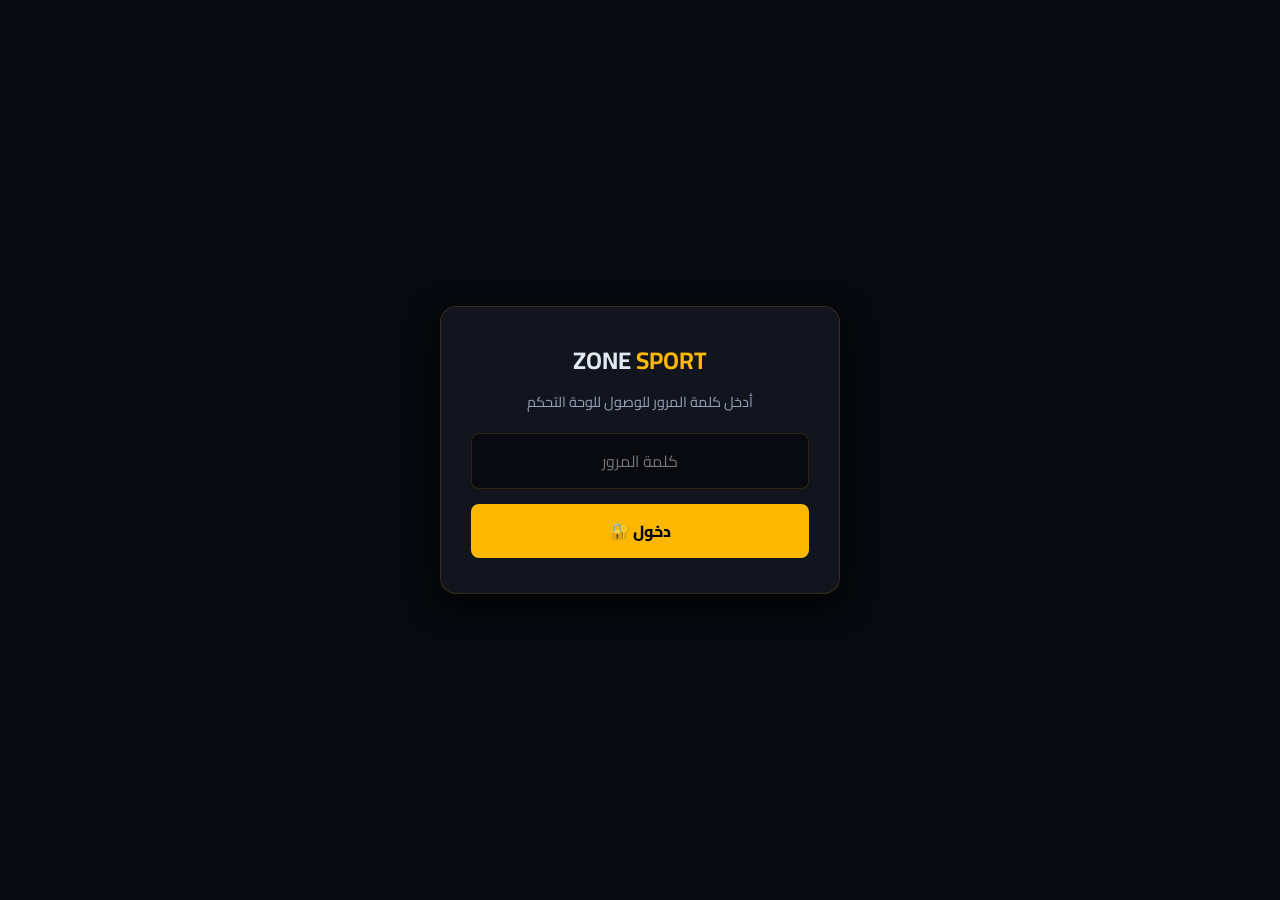
==== admin.html @ 9fa33391 "Add files via upload" ====
<!DOCTYPE html>
<html lang="ar" dir="rtl">
<head>
    <meta charset="UTF-8">
    <meta name="viewport" content="width=device-width, initial-scale=1.0">
    <title>لوحة التحكم - Zone Sport</title>
    <link href="https://fonts.googleapis.com/css2?family=Cairo:wght@400;600;700;800;900&display=swap" rel="stylesheet">
    <style>
        :root {
            --brand-gold: #FFB800;
            --brand-silver: #E2E8F0;
            --dark-bg: #090A0F;
            --card-bg: #12151E;
            --card-border: rgba(255, 184, 0, 0.15);
            --text-muted: #94A3B8;
            --danger: #EF4444;
            --success: #10B981;
        }

        * {
            box-sizing: border-box;
            margin: 0;
            padding: 0;
            font-family: 'Cairo', sans-serif;
        }

        body {
            background-color: var(--dark-bg);
            color: #ffffff;
            line-height: 1.6;
            min-height: 100vh;
            direction: rtl;
            text-align: right;
        }

        header {
            background: rgba(18, 21, 30, 0.95);
            backdrop-filter: blur(10px);
            border-bottom: 2px solid var(--brand-gold);
            position: sticky;
            top: 0;
            z-index: 100;
        }

        .navbar {
            max-width: 1100px;
            margin: 0 auto;
            padding: 15px 20px;
            display: flex;
            justify-content: space-between;
            align-items: center;
        }

        .brand-logo {
            font-size: 1.4rem;
            font-weight: 900;
            color: var(--brand-silver);
            text-decoration: none;
        }

        .brand-logo span { color: var(--brand-gold); }

        .btn-site {
            background: var(--brand-gold);
            color: #000;
            padding: 6px 16px;
            border-radius: 20px;
            font-weight: 800;
            text-decoration: none;
            font-size: 0.85rem;
        }

        .logout-btn {
            background: transparent;
            border: 1px solid var(--danger);
            color: var(--danger);
            padding: 6px 14px;
            border-radius: 20px;
            font-weight: 700;
            font-size: 0.85rem;
            cursor: pointer;
            margin-right: 10px;
        }

        .logout-btn:hover {
            background: var(--danger);
            color: #fff;
        }

        main {
            max-width: 1100px;
            margin: 30px auto;
            padding: 0 20px;
        }

        /* Login Modal Box */
        .login-overlay {
            position: fixed;
            top: 0;
            left: 0;
            width: 100%;
            height: 100%;
            background: rgba(9, 10, 15, 0.95);
            display: flex;
            justify-content: center;
            align-items: center;
            z-index: 999;
        }

        .login-box {
            background: var(--card-bg);
            border: 1px solid var(--card-border);
            padding: 35px 30px;
            border-radius: 16px;
            width: 100%;
            max-width: 400px;
            text-align: center;
            box-shadow: 0 10px 30px rgba(0,0,0,0.8);
        }

        .login-box h2 {
            color: var(--brand-silver);
            font-size: 1.5rem;
            margin-bottom: 10px;
        }

        .login-box h2 span { color: var(--brand-gold); }

        .login-box p {
            color: var(--text-muted);
            font-size: 0.9rem;
            margin-bottom: 20px;
        }

        .login-input {
            width: 100%;
            padding: 12px 15px;
            background: #090A0F;
            border: 1px solid var(--card-border);
            border-radius: 8px;
            color: #fff;
            font-size: 1rem;
            margin-bottom: 15px;
            outline: none;
            text-align: center;
        }

        .login-input:focus {
            border-color: var(--brand-gold);
        }

        .login-btn {
            width: 100%;
            padding: 12px;
            background: var(--brand-gold);
            color: #000;
            border: none;
            border-radius: 8px;
            font-weight: 800;
            font-size: 1rem;
            cursor: pointer;
        }

        .login-btn:hover {
            opacity: 0.9;
        }

        .error-msg {
            color: var(--danger);
            font-size: 0.85rem;
            margin-top: 10px;
            display: none;
        }

        /* Admin Table */
        .page-title {
            font-size: 1.6rem;
            margin-bottom: 20px;
            color: var(--brand-silver);
            border-bottom: 1px solid var(--card-border);
            padding-bottom: 10px;
        }

        .admin-table {
            width: 100%;
            border-collapse: collapse;
            background: var(--card-bg);
            border-radius: 12px;
            overflow: hidden;
            border: 1px solid var(--card-border);
        }

        .admin-table th, .admin-table td {
            padding: 15px;
            text-align: right;
            border-bottom: 1px solid rgba(255, 255, 255, 0.05);
        }

        .admin-table th {
            background: rgba(255, 184, 0, 0.1);
            color: var(--brand-gold);
            font-weight: 800;
        }

        .post-title-cell {
            max-width: 400px;
            white-space: nowrap;
            overflow: hidden;
            text-overflow: ellipsis;
        }

        .badge {
            padding: 4px 10px;
            border-radius: 6px;
            font-size: 0.8rem;
            font-weight: 700;
        }

        .badge-visible { background: rgba(16, 185, 129, 0.2); color: var(--success); }
        .badge-hidden { background: rgba(239, 68, 68, 0.2); color: var(--danger); }

        .btn-toggle {
            padding: 6px 14px;
            border-radius: 6px;
            border: none;
            font-weight: 700;
            cursor: pointer;
            font-size: 0.8rem;
            transition: opacity 0.2s;
        }

        .btn-hide { background: var(--danger); color: #fff; }
        .btn-show { background: var(--success); color: #fff; }

        .spinner-container {
            text-align: center;
            padding: 40px;
            color: var(--text-muted);
        }

        .hidden-panel {
            display: none;
        }
    </style>
</head>
<body>

    <!-- نافذة تسجيل الدخول -->
    <div id="loginOverlay" class="login-overlay">
        <div class="login-box">
            <h2>ZONE <span>SPORT</span></h2>
            <p>أدخل كلمة المرور للوصول للوحة التحكم</p>
            <input type="password" id="passwordInput" class="login-input" placeholder="كلمة المرور" onkeypress="handleKeyPress(event)">
            <button onclick="checkPassword()" class="login-btn">دخول 🔐</button>
            <div id="errorMsg" class="error-msg">كلمة المرور غير صحيحة!</div>
        </div>
    </div>

    <!-- لوحة التحكم المحمية -->
    <div id="adminPanel" class="hidden-panel">
        <header>
            <div class="navbar">
                <a href="https://abdohady215-lang.github.io/" class="brand-logo">ZONE <span>SPORT</span> - الإدارة</a>
                <div>
                    <button onclick="logout()" class="logout-btn">خروج 🚪</button>
                    <a href="https://abdohady215-lang.github.io/" class="btn-site">عرض الموقع 🌐</a>
                </div>
            </div>
        </header>

        <main>
            <h1 class="page-title">⚙️ إدارة عرض الأخبار</h1>
            
            <table class="admin-table">
                <thead>
                    <tr>
                        <th># المعرف</th>
                        <th>عنوان الخبر</th>
                        <th>التاريخ</th>
                        <th>الحالة</th>
                        <th>الإجراء</th>
                    </tr>
                </thead>
                <tbody id="adminGrid">
                    <tr>
                        <td colspan="5" class="spinner-container">جاري جلب المنشورات...</td>
                    </tr>
                </tbody>
            </table>
        </main>
    </div>

    <script>
        const BOT_TOKEN = "8983307628:AAEsacCBfEE6aCInlJ_2uv8UInmtlKM7W-U";
        const PASS_HASH = "Abdo01155943060"; // كلمة المرور

        // التحقق عند تحميل الصفحة
        window.onload = function() {
            if (sessionStorage.getItem('admin_authenticated') === 'true') {
                showAdminPanel();
            }
        };

        function checkPassword() {
            const input = document.getElementById('passwordInput').value;
            const errorMsg = document.getElementById('errorMsg');

            if (input === PASS_HASH) {
                sessionStorage.setItem('admin_authenticated', 'true');
                showAdminPanel();
            } else {
                errorMsg.style.display = 'block';
            }
        }

        function handleKeyPress(e) {
            if (e.key === 'Enter') {
                checkPassword();
            }
        }

        function showAdminPanel() {
            document.getElementById('loginOverlay').style.display = 'none';
            document.getElementById('adminPanel').classList.remove('hidden-panel');
            fetchAdminPosts();
        }

        function logout() {
            sessionStorage.removeItem('admin_authenticated');
            location.reload();
        }

        async function fetchAdminPosts() {
            const tbody = document.getElementById('adminGrid');
            const hiddenArticles = JSON.parse(localStorage.getItem('hidden_articles') || '[]');
            const timestamp = new Date().getTime();

            try {
                const res = await fetch(`https://api.telegram.org/bot${BOT_TOKEN}/getUpdates?_=${timestamp}`);
                const data = await res.json();

                if (data.ok && data.result.length > 0) {
                    tbody.innerHTML = '';

                    const validPosts = data.result
                        .filter(item => item.channel_post || item.message)
                        .reverse();

                    validPosts.forEach(item => {
                        const msg = item.channel_post || item.message;
                        const id = msg.message_id;
                        let text = msg.text || msg.caption || "خبر بدون عنوان";
                        let title = text.split('\n')[0];
                        let date = new Date(msg.date * 1000).toLocaleDateString('ar-EG');
                        const isHidden = hiddenArticles.includes(id);

                        const tr = document.createElement('tr');
                        tr.innerHTML = `
                            <td><code>#${id}</code></td>
                            <td class="post-title-cell">${title}</td>
                            <td>${date}</td>
                            <td>
                                <span class="badge ${isHidden ? 'badge-hidden' : 'badge-visible'}">
                                    ${isHidden ? 'مخفي' : 'معروض'}
                                </span>
                            </td>
                            <td>
                                <button onclick="toggleVisibility(${id})" class="btn-toggle ${isHidden ? 'btn-show' : 'btn-hide'}">
                                    ${isHidden ? 'إظهار 👁️' : 'إخفاء 🚫'}
                                </button>
                            </td>
                        `;
                        tbody.appendChild(tr);
                    });
                } else {
                    tbody.innerHTML = '<tr><td colspan="5" style="text-align:center;">لا توجد منشورات.</td></tr>';
                }
            } catch (err) {
                tbody.innerHTML = '<tr><td colspan="5" style="text-align:center; color:var(--danger);">خطأ في جلب البيانات.</td></tr>';
            }
        }

        function toggleVisibility(id) {
            let hiddenArticles = JSON.parse(localStorage.getItem('hidden_articles') || '[]');
            
            if (hiddenArticles.includes(id)) {
                hiddenArticles = hiddenArticles.filter(item => item !== id);
            } else {
                hiddenArticles.push(id);
            }

            localStorage.setItem('hidden_articles', JSON.stringify(hiddenArticles));
            fetchAdminPosts();
        }
    </script>
</body>
</html>
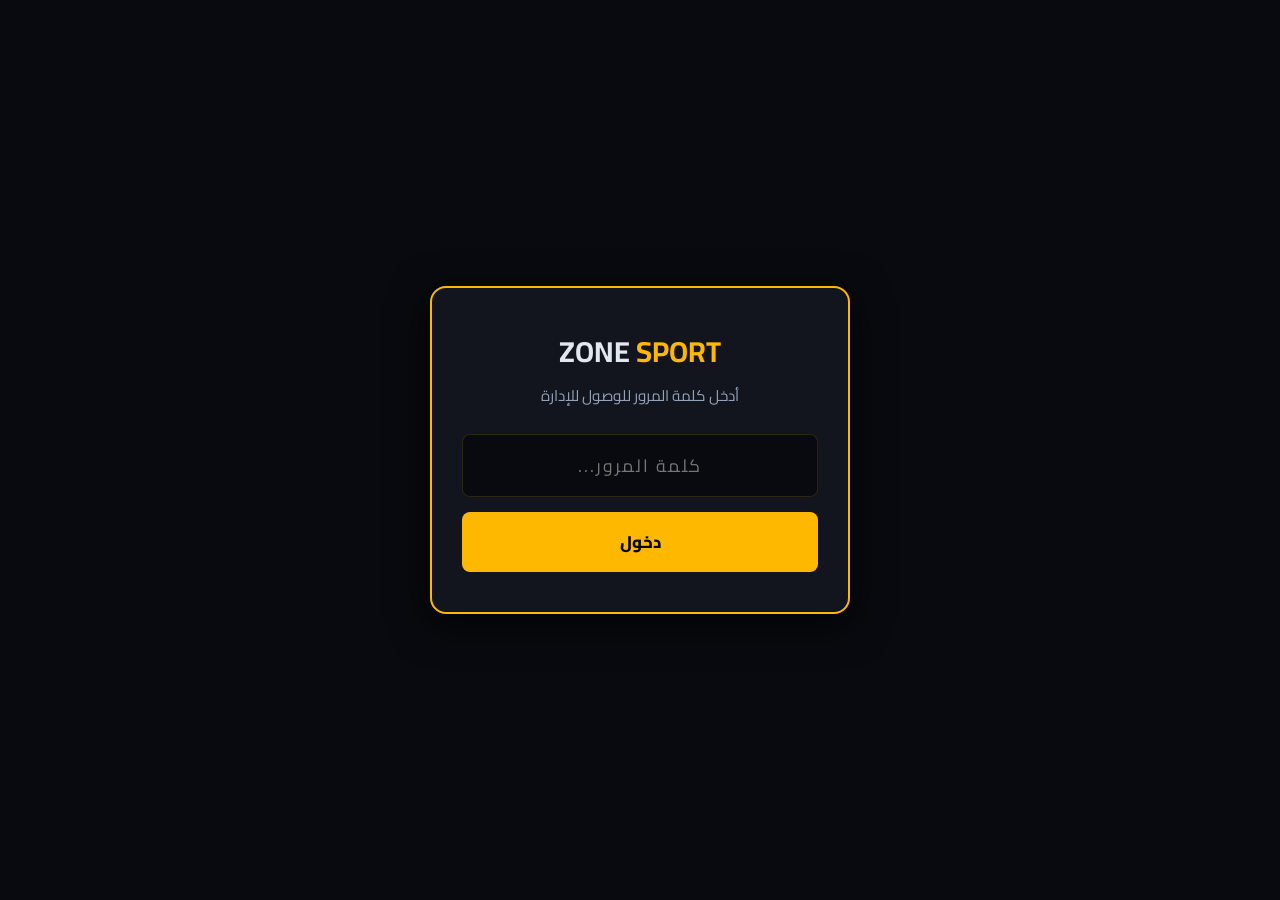
==== commit 9c97392d: "Add files via upload" ====
--- a/admin.html
+++ b/admin.html
@@ -33,6 +33,88 @@
             text-align: right;
         }
 
+        /* نافذة تسجيل الدخول */
+        .login-wrapper {
+            display: flex;
+            justify-content: center;
+            align-items: center;
+            min-height: 100vh;
+            padding: 20px;
+            background: var(--dark-bg);
+        }
+
+        .login-box {
+            background: var(--card-bg);
+            border: 2px solid var(--brand-gold);
+            padding: 40px 30px;
+            border-radius: 16px;
+            width: 100%;
+            max-width: 420px;
+            text-align: center;
+            box-shadow: 0 10px 40px rgba(0, 0, 0, 0.8);
+        }
+
+        .login-box h2 {
+            color: var(--brand-silver);
+            font-size: 1.8rem;
+            margin-bottom: 10px;
+        }
+
+        .login-box h2 span { color: var(--brand-gold); }
+
+        .login-box p {
+            color: var(--text-muted);
+            font-size: 0.95rem;
+            margin-bottom: 25px;
+        }
+
+        .login-input {
+            width: 100%;
+            padding: 14px 15px;
+            background: #090A0F;
+            border: 1px solid var(--card-border);
+            border-radius: 8px;
+            color: #fff;
+            font-size: 1.1rem;
+            margin-bottom: 15px;
+            outline: none;
+            text-align: center;
+            letter-spacing: 2px;
+        }
+
+        .login-input:focus {
+            border-color: var(--brand-gold);
+            box-shadow: 0 0 10px rgba(255, 184, 0, 0.3);
+        }
+
+        .login-btn {
+            width: 100%;
+            padding: 14px;
+            background: var(--brand-gold);
+            color: #000;
+            border: none;
+            border-radius: 8px;
+            font-weight: 800;
+            font-size: 1.05rem;
+            cursor: pointer;
+            transition: opacity 0.2s;
+        }
+
+        .login-btn:hover { opacity: 0.9; }
+
+        .error-msg {
+            color: var(--danger);
+            font-size: 0.9rem;
+            margin-top: 15px;
+            display: none;
+            font-weight: 700;
+        }
+
+        /* لوحة التحكم (مخفية افتراضياً) */
+        .admin-content {
+            display: none;
+        }
+
         header {
             background: rgba(18, 21, 30, 0.95);
             backdrop-filter: blur(10px);
@@ -79,13 +161,10 @@
             font-weight: 700;
             font-size: 0.85rem;
             cursor: pointer;
-            margin-right: 10px;
-        }
-
-        .logout-btn:hover {
-            background: var(--danger);
-            color: #fff;
-        }
+            margin-left: 10px;
+        }
+
+        .logout-btn:hover { background: var(--danger); color: #fff; }
 
         main {
             max-width: 1100px;
@@ -93,86 +172,6 @@
             padding: 0 20px;
         }
 
-        /* Login Modal Box */
-        .login-overlay {
-            position: fixed;
-            top: 0;
-            left: 0;
-            width: 100%;
-            height: 100%;
-            background: rgba(9, 10, 15, 0.95);
-            display: flex;
-            justify-content: center;
-            align-items: center;
-            z-index: 999;
-        }
-
-        .login-box {
-            background: var(--card-bg);
-            border: 1px solid var(--card-border);
-            padding: 35px 30px;
-            border-radius: 16px;
-            width: 100%;
-            max-width: 400px;
-            text-align: center;
-            box-shadow: 0 10px 30px rgba(0,0,0,0.8);
-        }
-
-        .login-box h2 {
-            color: var(--brand-silver);
-            font-size: 1.5rem;
-            margin-bottom: 10px;
-        }
-
-        .login-box h2 span { color: var(--brand-gold); }
-
-        .login-box p {
-            color: var(--text-muted);
-            font-size: 0.9rem;
-            margin-bottom: 20px;
-        }
-
-        .login-input {
-            width: 100%;
-            padding: 12px 15px;
-            background: #090A0F;
-            border: 1px solid var(--card-border);
-            border-radius: 8px;
-            color: #fff;
-            font-size: 1rem;
-            margin-bottom: 15px;
-            outline: none;
-            text-align: center;
-        }
-
-        .login-input:focus {
-            border-color: var(--brand-gold);
-        }
-
-        .login-btn {
-            width: 100%;
-            padding: 12px;
-            background: var(--brand-gold);
-            color: #000;
-            border: none;
-            border-radius: 8px;
-            font-weight: 800;
-            font-size: 1rem;
-            cursor: pointer;
-        }
-
-        .login-btn:hover {
-            opacity: 0.9;
-        }
-
-        .error-msg {
-            color: var(--danger);
-            font-size: 0.85rem;
-            margin-top: 10px;
-            display: none;
-        }
-
-        /* Admin Table */
         .page-title {
             font-size: 1.6rem;
             margin-bottom: 20px;
@@ -226,51 +225,39 @@
             font-weight: 700;
             cursor: pointer;
             font-size: 0.8rem;
-            transition: opacity 0.2s;
         }
 
         .btn-hide { background: var(--danger); color: #fff; }
         .btn-show { background: var(--success); color: #fff; }
-
-        .spinner-container {
-            text-align: center;
-            padding: 40px;
-            color: var(--text-muted);
-        }
-
-        .hidden-panel {
-            display: none;
-        }
     </style>
 </head>
 <body>
 
-    <!-- نافذة تسجيل الدخول -->
-    <div id="loginOverlay" class="login-overlay">
+    <!-- 1. شاشة تسجيل الدخول -->
+    <div id="loginSection" class="login-wrapper">
         <div class="login-box">
             <h2>ZONE <span>SPORT</span></h2>
-            <p>أدخل كلمة المرور للوصول للوحة التحكم</p>
-            <input type="password" id="passwordInput" class="login-input" placeholder="كلمة المرور" onkeypress="handleKeyPress(event)">
-            <button onclick="checkPassword()" class="login-btn">دخول 🔐</button>
-            <div id="errorMsg" class="error-msg">كلمة المرور غير صحيحة!</div>
+            <p>أدخل كلمة المرور للوصول للإدارة</p>
+            <input type="password" id="passInput" class="login-input" placeholder="كلمة المرور..." onkeydown="if(event.key==='Enter') doLogin()">
+            <button onclick="doLogin()" class="login-btn">دخول </button>
+            <div id="errorText" class="error-msg"> كلمة المرور غير صحيحة!</div>
         </div>
     </div>
 
-    <!-- لوحة التحكم المحمية -->
-    <div id="adminPanel" class="hidden-panel">
+    <!-- 2. لوحة التحكم -->
+    <div id="adminSection" class="admin-content">
         <header>
             <div class="navbar">
                 <a href="https://abdohady215-lang.github.io/" class="brand-logo">ZONE <span>SPORT</span> - الإدارة</a>
                 <div>
-                    <button onclick="logout()" class="logout-btn">خروج 🚪</button>
-                    <a href="https://abdohady215-lang.github.io/" class="btn-site">عرض الموقع 🌐</a>
+                    <a href="https://abdohady215-lang.github.io/" class="btn-site">عرض الموقع </a>
+                    <button onclick="doLogout()" class="logout-btn">خروج </button>
                 </div>
             </div>
         </header>
 
         <main>
-            <h1 class="page-title">⚙️ إدارة عرض الأخبار</h1>
-            
+            <h1 class="page-title"> إدارة عرض الأخبار</h1>
             <table class="admin-table">
                 <thead>
                     <tr>
@@ -283,7 +270,7 @@
                 </thead>
                 <tbody id="adminGrid">
                     <tr>
-                        <td colspan="5" class="spinner-container">جاري جلب المنشورات...</td>
+                        <td colspan="5" style="text-align:center; padding: 30px;">جاري تحميل الأخبار...</td>
                     </tr>
                 </tbody>
             </table>
@@ -292,41 +279,35 @@
 
     <script>
         const BOT_TOKEN = "8983307628:AAEsacCBfEE6aCInlJ_2uv8UInmtlKM7W-U";
-        const PASS_HASH = "Abdo01155943060"; // كلمة المرور
-
-        // التحقق عند تحميل الصفحة
-        window.onload = function() {
-            if (sessionStorage.getItem('admin_authenticated') === 'true') {
-                showAdminPanel();
+        const PASSWORD_CORRECT = "Abdo01155943060";
+
+        // التحقق فور تحميل الصفحة
+        document.addEventListener("DOMContentLoaded", function() {
+            if (sessionStorage.getItem("is_admin_logged") === "true") {
+                openAdmin();
             }
-        };
-
-        function checkPassword() {
-            const input = document.getElementById('passwordInput').value;
-            const errorMsg = document.getElementById('errorMsg');
-
-            if (input === PASS_HASH) {
-                sessionStorage.setItem('admin_authenticated', 'true');
-                showAdminPanel();
+        });
+
+        function doLogin() {
+            const val = document.getElementById("passInput").value;
+            const err = document.getElementById("errorText");
+
+            if (val === PASSWORD_CORRECT) {
+                sessionStorage.setItem("is_admin_logged", "true");
+                openAdmin();
             } else {
-                errorMsg.style.display = 'block';
+                err.style.display = "block";
             }
         }
 
-        function handleKeyPress(e) {
-            if (e.key === 'Enter') {
-                checkPassword();
-            }
-        }
-
-        function showAdminPanel() {
-            document.getElementById('loginOverlay').style.display = 'none';
-            document.getElementById('adminPanel').classList.remove('hidden-panel');
+        function openAdmin() {
+            document.getElementById("loginSection").style.display = "none";
+            document.getElementById("adminSection").style.display = "block";
             fetchAdminPosts();
         }
 
-        function logout() {
-            sessionStorage.removeItem('admin_authenticated');
+        function doLogout() {
+            sessionStorage.removeItem("is_admin_logged");
             location.reload();
         }
 
@@ -341,10 +322,7 @@
 
                 if (data.ok && data.result.length > 0) {
                     tbody.innerHTML = '';
-
-                    const validPosts = data.result
-                        .filter(item => item.channel_post || item.message)
-                        .reverse();
+                    const validPosts = data.result.filter(item => item.channel_post || item.message).reverse();
 
                     validPosts.forEach(item => {
                         const msg = item.channel_post || item.message;
@@ -366,29 +344,27 @@
                             </td>
                             <td>
                                 <button onclick="toggleVisibility(${id})" class="btn-toggle ${isHidden ? 'btn-show' : 'btn-hide'}">
-                                    ${isHidden ? 'إظهار 👁️' : 'إخفاء 🚫'}
+                                    ${isHidden ? 'إظهار ' : 'إخفاء '}
                                 </button>
                             </td>
                         `;
                         tbody.appendChild(tr);
                     });
                 } else {
-                    tbody.innerHTML = '<tr><td colspan="5" style="text-align:center;">لا توجد منشورات.</td></tr>';
+                    tbody.innerHTML = '<tr><td colspan="5" style="text-align:center; padding:20px;">لا توجد منشورات.</td></tr>';
                 }
             } catch (err) {
-                tbody.innerHTML = '<tr><td colspan="5" style="text-align:center; color:var(--danger);">خطأ في جلب البيانات.</td></tr>';
+                tbody.innerHTML = '<tr><td colspan="5" style="text-align:center; color:var(--danger); padding:20px;">خطأ في جلب البيانات من تليجرام.</td></tr>';
             }
         }
 
         function toggleVisibility(id) {
             let hiddenArticles = JSON.parse(localStorage.getItem('hidden_articles') || '[]');
-            
             if (hiddenArticles.includes(id)) {
                 hiddenArticles = hiddenArticles.filter(item => item !== id);
             } else {
                 hiddenArticles.push(id);
             }
-
             localStorage.setItem('hidden_articles', JSON.stringify(hiddenArticles));
             fetchAdminPosts();
         }
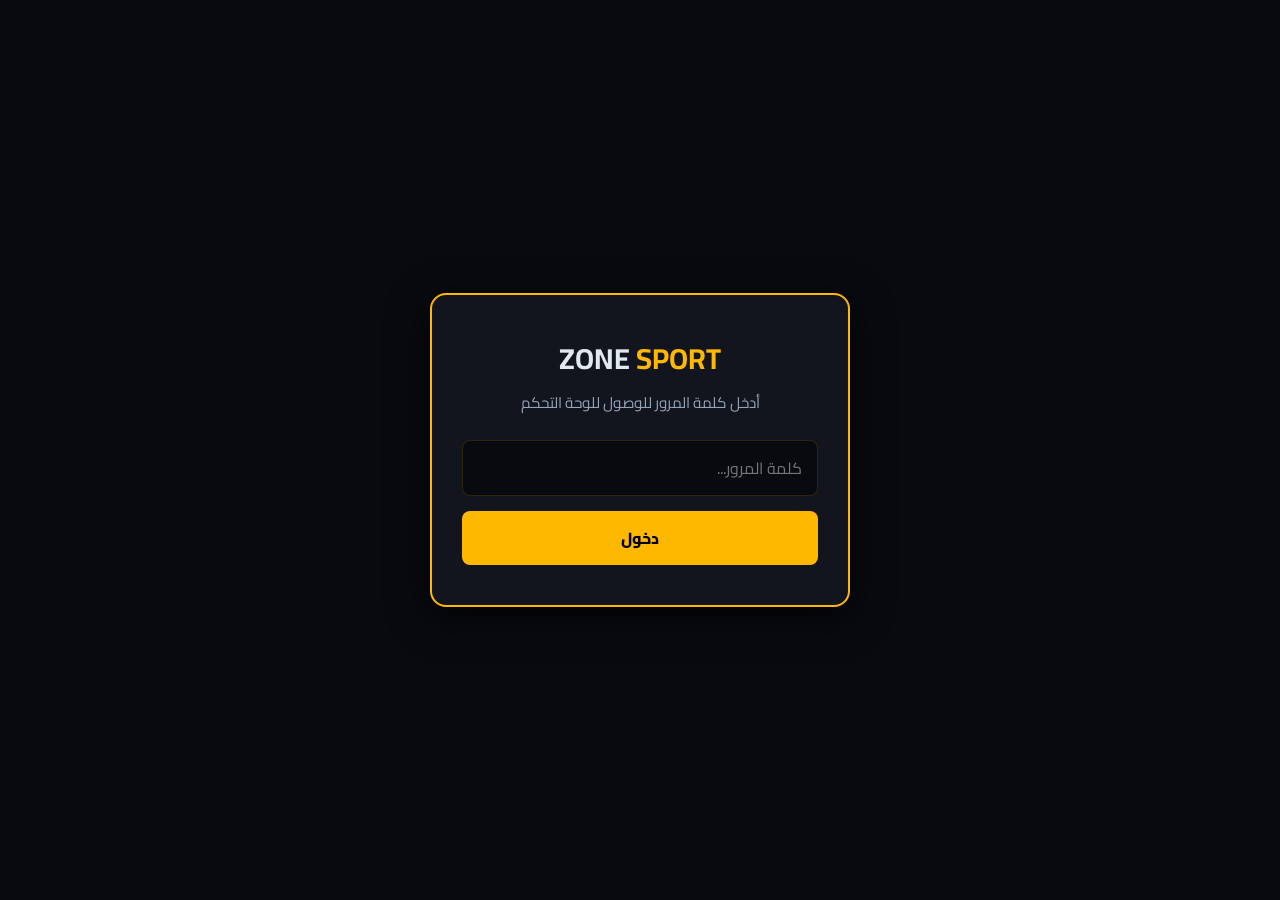
==== commit 9743f4e8: "Add files via upload" ====
--- a/admin.html
+++ b/admin.html
@@ -33,14 +33,13 @@
             text-align: right;
         }
 
-        /* نافذة تسجيل الدخول */
+        /* نافذة الدخول */
         .login-wrapper {
             display: flex;
             justify-content: center;
             align-items: center;
             min-height: 100vh;
             padding: 20px;
-            background: var(--dark-bg);
         }
 
         .login-box {
@@ -68,39 +67,37 @@
             margin-bottom: 25px;
         }
 
-        .login-input {
+        .login-input, .form-control {
             width: 100%;
-            padding: 14px 15px;
+            padding: 12px 15px;
             background: #090A0F;
             border: 1px solid var(--card-border);
             border-radius: 8px;
             color: #fff;
-            font-size: 1.1rem;
+            font-size: 1rem;
             margin-bottom: 15px;
             outline: none;
-            text-align: center;
-            letter-spacing: 2px;
-        }
-
-        .login-input:focus {
+        }
+
+        .login-input:focus, .form-control:focus {
             border-color: var(--brand-gold);
-            box-shadow: 0 0 10px rgba(255, 184, 0, 0.3);
-        }
-
-        .login-btn {
+            box-shadow: 0 0 8px rgba(255, 184, 0, 0.3);
+        }
+
+        .login-btn, .btn-submit {
             width: 100%;
-            padding: 14px;
+            padding: 12px;
             background: var(--brand-gold);
             color: #000;
             border: none;
             border-radius: 8px;
             font-weight: 800;
-            font-size: 1.05rem;
+            font-size: 1rem;
             cursor: pointer;
             transition: opacity 0.2s;
         }
 
-        .login-btn:hover { opacity: 0.9; }
+        .login-btn:hover, .btn-submit:hover { opacity: 0.9; }
 
         .error-msg {
             color: var(--danger);
@@ -110,10 +107,8 @@
             font-weight: 700;
         }
 
-        /* لوحة التحكم (مخفية افتراضياً) */
-        .admin-content {
-            display: none;
-        }
+        /* لوحة التحكم الرئيسية */
+        .admin-content { display: none; }
 
         header {
             background: rgba(18, 21, 30, 0.95);
@@ -141,6 +136,8 @@
         }
 
         .brand-logo span { color: var(--brand-gold); }
+
+        .nav-btns { display: flex; gap: 10px; align-items: center; }
 
         .btn-site {
             background: var(--brand-gold);
@@ -161,7 +158,6 @@
             font-weight: 700;
             font-size: 0.85rem;
             cursor: pointer;
-            margin-left: 10px;
         }
 
         .logout-btn:hover { background: var(--danger); color: #fff; }
@@ -172,8 +168,27 @@
             padding: 0 20px;
         }
 
+        .form-card {
+            background: var(--card-bg);
+            border: 1px solid var(--card-border);
+            padding: 25px;
+            border-radius: 12px;
+            margin-bottom: 35px;
+        }
+
+        .form-card h3 {
+            color: var(--brand-gold);
+            margin-bottom: 20px;
+            font-size: 1.3rem;
+        }
+
+        textarea.form-control {
+            resize: vertical;
+            min-height: 120px;
+        }
+
         .page-title {
-            font-size: 1.6rem;
+            font-size: 1.5rem;
             margin-bottom: 20px;
             color: var(--brand-silver);
             border-bottom: 1px solid var(--card-border);
@@ -208,27 +223,18 @@
             text-overflow: ellipsis;
         }
 
-        .badge {
-            padding: 4px 10px;
-            border-radius: 6px;
-            font-size: 0.8rem;
-            font-weight: 700;
-        }
-
-        .badge-visible { background: rgba(16, 185, 129, 0.2); color: var(--success); }
-        .badge-hidden { background: rgba(239, 68, 68, 0.2); color: var(--danger); }
-
-        .btn-toggle {
+        .btn-delete {
+            background: var(--danger);
+            color: #fff;
+            border: none;
             padding: 6px 14px;
             border-radius: 6px;
-            border: none;
             font-weight: 700;
             cursor: pointer;
             font-size: 0.8rem;
         }
 
-        .btn-hide { background: var(--danger); color: #fff; }
-        .btn-show { background: var(--success); color: #fff; }
+        .btn-delete:hover { opacity: 0.8; }
     </style>
 </head>
 <body>
@@ -237,10 +243,10 @@
     <div id="loginSection" class="login-wrapper">
         <div class="login-box">
             <h2>ZONE <span>SPORT</span></h2>
-            <p>أدخل كلمة المرور للوصول للإدارة</p>
+            <p>أدخل كلمة المرور للوصول للوحة التحكم</p>
             <input type="password" id="passInput" class="login-input" placeholder="كلمة المرور..." onkeydown="if(event.key==='Enter') doLogin()">
-            <button onclick="doLogin()" class="login-btn">دخول </button>
-            <div id="errorText" class="error-msg"> كلمة المرور غير صحيحة!</div>
+            <button onclick="doLogin()" class="login-btn">دخول</button>
+            <div id="errorText" class="error-msg">كلمة المرور غير صحيحة!</div>
         </div>
     </div>
 
@@ -248,29 +254,36 @@
     <div id="adminSection" class="admin-content">
         <header>
             <div class="navbar">
-                <a href="https://abdohady215-lang.github.io/" class="brand-logo">ZONE <span>SPORT</span> - الإدارة</a>
-                <div>
-                    <a href="https://abdohady215-lang.github.io/" class="btn-site">عرض الموقع </a>
-                    <button onclick="doLogout()" class="logout-btn">خروج </button>
+                <a href="index.html" class="brand-logo">ZONE <span>SPORT</span> - الإدارة</a>
+                <div class="nav-btns">
+                    <a href="index.html" class="btn-site">عرض الموقع</a>
+                    <button onclick="doLogout()" class="logout-btn">خروج</button>
                 </div>
             </div>
         </header>
 
         <main>
-            <h1 class="page-title"> إدارة عرض الأخبار</h1>
+            <!-- فورم إضافة خبر جديد -->
+            <div class="form-card">
+                <h3>إضافة خبر جديد</h3>
+                <input type="text" id="postTitle" class="form-control" placeholder="عنوان الخبر...">
+                <textarea id="postContent" class="form-control" placeholder="محتوى الخبر التفصيلي..."></textarea>
+                <button onclick="addNewPost()" class="btn-submit">نشر الخبر الآن</button>
+            </div>
+
+            <h1 class="page-title">الأخبار المنشورة</h1>
             <table class="admin-table">
                 <thead>
                     <tr>
-                        <th># المعرف</th>
+                        <th>#</th>
                         <th>عنوان الخبر</th>
                         <th>التاريخ</th>
-                        <th>الحالة</th>
                         <th>الإجراء</th>
                     </tr>
                 </thead>
                 <tbody id="adminGrid">
                     <tr>
-                        <td colspan="5" style="text-align:center; padding: 30px;">جاري تحميل الأخبار...</td>
+                        <td colspan="4" style="text-align:center; padding: 25px;">لا توجد أخبار مسجلة.</td>
                     </tr>
                 </tbody>
             </table>
@@ -278,10 +291,8 @@
     </div>
 
     <script>
-        const BOT_TOKEN = "8983307628:AAEsacCBfEE6aCInlJ_2uv8UInmtlKM7W-U";
         const PASSWORD_CORRECT = "Abdo01155943060";
 
-        // التحقق فور تحميل الصفحة
         document.addEventListener("DOMContentLoaded", function() {
             if (sessionStorage.getItem("is_admin_logged") === "true") {
                 openAdmin();
@@ -303,7 +314,7 @@
         function openAdmin() {
             document.getElementById("loginSection").style.display = "none";
             document.getElementById("adminSection").style.display = "block";
-            fetchAdminPosts();
+            loadAdminPosts();
         }
 
         function doLogout() {
@@ -311,62 +322,65 @@
             location.reload();
         }
 
-        async function fetchAdminPosts() {
+        function loadAdminPosts() {
             const tbody = document.getElementById('adminGrid');
-            const hiddenArticles = JSON.parse(localStorage.getItem('hidden_articles') || '[]');
-            const timestamp = new Date().getTime();
-
-            try {
-                const res = await fetch(`https://api.telegram.org/bot${BOT_TOKEN}/getUpdates?_=${timestamp}`);
-                const data = await res.json();
-
-                if (data.ok && data.result.length > 0) {
-                    tbody.innerHTML = '';
-                    const validPosts = data.result.filter(item => item.channel_post || item.message).reverse();
-
-                    validPosts.forEach(item => {
-                        const msg = item.channel_post || item.message;
-                        const id = msg.message_id;
-                        let text = msg.text || msg.caption || "خبر بدون عنوان";
-                        let title = text.split('\n')[0];
-                        let date = new Date(msg.date * 1000).toLocaleDateString('ar-EG');
-                        const isHidden = hiddenArticles.includes(id);
-
-                        const tr = document.createElement('tr');
-                        tr.innerHTML = `
-                            <td><code>#${id}</code></td>
-                            <td class="post-title-cell">${title}</td>
-                            <td>${date}</td>
-                            <td>
-                                <span class="badge ${isHidden ? 'badge-hidden' : 'badge-visible'}">
-                                    ${isHidden ? 'مخفي' : 'معروض'}
-                                </span>
-                            </td>
-                            <td>
-                                <button onclick="toggleVisibility(${id})" class="btn-toggle ${isHidden ? 'btn-show' : 'btn-hide'}">
-                                    ${isHidden ? 'إظهار ' : 'إخفاء '}
-                                </button>
-                            </td>
-                        `;
-                        tbody.appendChild(tr);
-                    });
-                } else {
-                    tbody.innerHTML = '<tr><td colspan="5" style="text-align:center; padding:20px;">لا توجد منشورات.</td></tr>';
-                }
-            } catch (err) {
-                tbody.innerHTML = '<tr><td colspan="5" style="text-align:center; color:var(--danger); padding:20px;">خطأ في جلب البيانات من تليجرام.</td></tr>';
-            }
-        }
-
-        function toggleVisibility(id) {
-            let hiddenArticles = JSON.parse(localStorage.getItem('hidden_articles') || '[]');
-            if (hiddenArticles.includes(id)) {
-                hiddenArticles = hiddenArticles.filter(item => item !== id);
-            } else {
-                hiddenArticles.push(id);
-            }
-            localStorage.setItem('hidden_articles', JSON.stringify(hiddenArticles));
-            fetchAdminPosts();
+            const posts = JSON.parse(localStorage.getItem('zone_sport_posts') || '[]');
+
+            if (posts.length === 0) {
+                tbody.innerHTML = '<tr><td colspan="4" style="text-align:center; padding:20px;">لا توجد أخبار مضافة.</td></tr>';
+                return;
+            }
+
+            tbody.innerHTML = '';
+            posts.forEach((post, index) => {
+                const tr = document.createElement('tr');
+                tr.innerHTML = `
+                    <td><code>#${index + 1}</code></td>
+                    <td class="post-title-cell">${post.title}</td>
+                    <td>${post.date}</td>
+                    <td>
+                        <button onclick="deletePost(${post.id})" class="btn-delete">حذف</button>
+                    </td>
+                `;
+                tbody.appendChild(tr);
+            });
+        }
+
+        function addNewPost() {
+            const title = document.getElementById('postTitle').value.trim();
+            const content = document.getElementById('postContent').value.trim();
+
+            if (!title || !content) {
+                alert('الرجاء كتابة العنوان ومحتوى الخبر أولاً!');
+                return;
+            }
+
+            const posts = JSON.parse(localStorage.getItem('zone_sport_posts') || '[]');
+            
+            const newPost = {
+                id: Date.now(),
+                title: title,
+                content: content,
+                date: new Date().toLocaleDateString('ar-EG', { year: 'numeric', month: 'long', day: 'numeric' })
+            };
+
+            posts.unshift(newPost); // يضيف الخبر الجديد في البداية
+            localStorage.setItem('zone_sport_posts', JSON.stringify(posts));
+
+            document.getElementById('postTitle').value = '';
+            document.getElementById('postContent').value = '';
+
+            loadAdminPosts();
+            alert('تم نشر الخبر بنجاح!');
+        }
+
+        function deletePost(id) {
+            if (confirm('هل أنت متأكد من حذف هذا الخبر؟')) {
+                let posts = JSON.parse(localStorage.getItem('zone_sport_posts') || '[]');
+                posts = posts.filter(post => post.id !== id);
+                localStorage.setItem('zone_sport_posts', JSON.stringify(posts));
+                loadAdminPosts();
+            }
         }
     </script>
 </body>
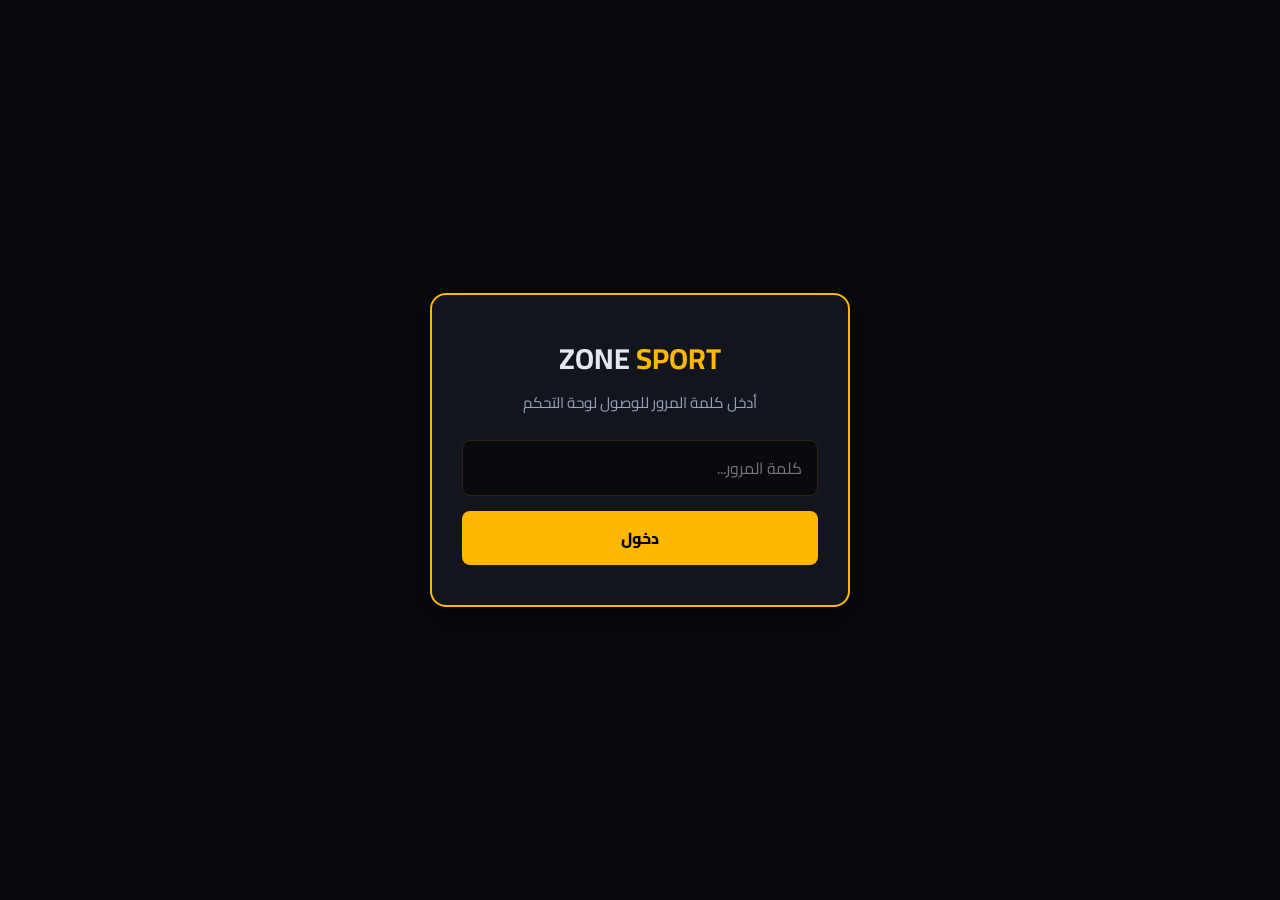
==== commit 2d387a01: "Add files via upload" ====
--- a/admin.html
+++ b/admin.html
@@ -14,243 +14,72 @@
             --card-border: rgba(255, 184, 0, 0.15);
             --text-muted: #94A3B8;
             --danger: #EF4444;
-            --success: #10B981;
-        }
-
-        * {
-            box-sizing: border-box;
-            margin: 0;
-            padding: 0;
-            font-family: 'Cairo', sans-serif;
-        }
-
-        body {
-            background-color: var(--dark-bg);
-            color: #ffffff;
-            line-height: 1.6;
-            min-height: 100vh;
-            direction: rtl;
-            text-align: right;
-        }
-
-        /* نافذة الدخول */
-        .login-wrapper {
-            display: flex;
-            justify-content: center;
-            align-items: center;
-            min-height: 100vh;
-            padding: 20px;
-        }
-
-        .login-box {
-            background: var(--card-bg);
-            border: 2px solid var(--brand-gold);
-            padding: 40px 30px;
-            border-radius: 16px;
-            width: 100%;
-            max-width: 420px;
-            text-align: center;
-            box-shadow: 0 10px 40px rgba(0, 0, 0, 0.8);
-        }
-
-        .login-box h2 {
-            color: var(--brand-silver);
-            font-size: 1.8rem;
-            margin-bottom: 10px;
-        }
-
+        }
+
+        * { box-sizing: border-box; margin: 0; padding: 0; font-family: 'Cairo', sans-serif; }
+        body { background-color: var(--dark-bg); color: #ffffff; line-height: 1.6; min-height: 100vh; direction: rtl; text-align: right; }
+
+        .login-wrapper { display: flex; justify-content: center; align-items: center; min-height: 100vh; padding: 20px; }
+        .login-box { background: var(--card-bg); border: 2px solid var(--brand-gold); padding: 40px 30px; border-radius: 16px; width: 100%; max-width: 420px; text-align: center; box-shadow: 0 10px 40px rgba(0, 0, 0, 0.8); }
+        .login-box h2 { color: var(--brand-silver); font-size: 1.8rem; margin-bottom: 10px; }
         .login-box h2 span { color: var(--brand-gold); }
-
-        .login-box p {
-            color: var(--text-muted);
-            font-size: 0.95rem;
-            margin-bottom: 25px;
-        }
+        .login-box p { color: var(--text-muted); font-size: 0.95rem; margin-bottom: 25px; }
 
         .login-input, .form-control {
-            width: 100%;
-            padding: 12px 15px;
-            background: #090A0F;
-            border: 1px solid var(--card-border);
-            border-radius: 8px;
-            color: #fff;
-            font-size: 1rem;
-            margin-bottom: 15px;
-            outline: none;
-        }
-
-        .login-input:focus, .form-control:focus {
-            border-color: var(--brand-gold);
-            box-shadow: 0 0 8px rgba(255, 184, 0, 0.3);
-        }
+            width: 100%; padding: 12px 15px; background: #090A0F; border: 1px solid var(--card-border);
+            border-radius: 8px; color: #fff; font-size: 1rem; margin-bottom: 15px; outline: none;
+        }
+        .login-input:focus, .form-control:focus { border-color: var(--brand-gold); box-shadow: 0 0 8px rgba(255, 184, 0, 0.3); }
 
         .login-btn, .btn-submit {
-            width: 100%;
-            padding: 12px;
-            background: var(--brand-gold);
-            color: #000;
-            border: none;
-            border-radius: 8px;
-            font-weight: 800;
-            font-size: 1rem;
-            cursor: pointer;
-            transition: opacity 0.2s;
-        }
-
+            width: 100%; padding: 12px; background: var(--brand-gold); color: #000; border: none;
+            border-radius: 8px; font-weight: 800; font-size: 1rem; cursor: pointer; transition: opacity 0.2s;
+        }
         .login-btn:hover, .btn-submit:hover { opacity: 0.9; }
 
-        .error-msg {
-            color: var(--danger);
-            font-size: 0.9rem;
-            margin-top: 15px;
-            display: none;
-            font-weight: 700;
-        }
-
-        /* لوحة التحكم الرئيسية */
+        .error-msg { color: var(--danger); font-size: 0.9rem; margin-top: 15px; display: none; font-weight: 700; }
         .admin-content { display: none; }
 
-        header {
-            background: rgba(18, 21, 30, 0.95);
-            backdrop-filter: blur(10px);
-            border-bottom: 2px solid var(--brand-gold);
-            position: sticky;
-            top: 0;
-            z-index: 100;
-        }
-
-        .navbar {
-            max-width: 1100px;
-            margin: 0 auto;
-            padding: 15px 20px;
-            display: flex;
-            justify-content: space-between;
-            align-items: center;
-        }
-
-        .brand-logo {
-            font-size: 1.4rem;
-            font-weight: 900;
-            color: var(--brand-silver);
-            text-decoration: none;
-        }
-
+        header { background: rgba(18, 21, 30, 0.95); backdrop-filter: blur(10px); border-bottom: 2px solid var(--brand-gold); position: sticky; top: 0; z-index: 100; }
+        .navbar { max-width: 1100px; margin: 0 auto; padding: 15px 20px; display: flex; justify-content: space-between; align-items: center; }
+        .brand-logo { font-size: 1.4rem; font-weight: 900; color: var(--brand-silver); text-decoration: none; }
         .brand-logo span { color: var(--brand-gold); }
 
         .nav-btns { display: flex; gap: 10px; align-items: center; }
-
-        .btn-site {
-            background: var(--brand-gold);
-            color: #000;
-            padding: 6px 16px;
-            border-radius: 20px;
-            font-weight: 800;
-            text-decoration: none;
-            font-size: 0.85rem;
-        }
-
-        .logout-btn {
-            background: transparent;
-            border: 1px solid var(--danger);
-            color: var(--danger);
-            padding: 6px 14px;
-            border-radius: 20px;
-            font-weight: 700;
-            font-size: 0.85rem;
-            cursor: pointer;
-        }
-
+        .btn-site { background: var(--brand-gold); color: #000; padding: 6px 16px; border-radius: 20px; font-weight: 800; text-decoration: none; font-size: 0.85rem; }
+        .logout-btn { background: transparent; border: 1px solid var(--danger); color: var(--danger); padding: 6px 14px; border-radius: 20px; font-weight: 700; font-size: 0.85rem; cursor: pointer; }
         .logout-btn:hover { background: var(--danger); color: #fff; }
 
-        main {
-            max-width: 1100px;
-            margin: 30px auto;
-            padding: 0 20px;
-        }
-
-        .form-card {
-            background: var(--card-bg);
-            border: 1px solid var(--card-border);
-            padding: 25px;
-            border-radius: 12px;
-            margin-bottom: 35px;
-        }
-
-        .form-card h3 {
-            color: var(--brand-gold);
-            margin-bottom: 20px;
-            font-size: 1.3rem;
-        }
-
-        textarea.form-control {
-            resize: vertical;
-            min-height: 120px;
-        }
-
-        .page-title {
-            font-size: 1.5rem;
-            margin-bottom: 20px;
-            color: var(--brand-silver);
-            border-bottom: 1px solid var(--card-border);
-            padding-bottom: 10px;
-        }
-
-        .admin-table {
-            width: 100%;
-            border-collapse: collapse;
-            background: var(--card-bg);
-            border-radius: 12px;
-            overflow: hidden;
-            border: 1px solid var(--card-border);
-        }
-
-        .admin-table th, .admin-table td {
-            padding: 15px;
-            text-align: right;
-            border-bottom: 1px solid rgba(255, 255, 255, 0.05);
-        }
-
-        .admin-table th {
-            background: rgba(255, 184, 0, 0.1);
-            color: var(--brand-gold);
-            font-weight: 800;
-        }
-
-        .post-title-cell {
-            max-width: 400px;
-            white-space: nowrap;
-            overflow: hidden;
-            text-overflow: ellipsis;
-        }
-
-        .btn-delete {
-            background: var(--danger);
-            color: #fff;
-            border: none;
-            padding: 6px 14px;
-            border-radius: 6px;
-            font-weight: 700;
-            cursor: pointer;
-            font-size: 0.8rem;
-        }
-
+        main { max-width: 1100px; margin: 30px auto; padding: 0 20px; }
+        .form-card { background: var(--card-bg); border: 1px solid var(--card-border); padding: 25px; border-radius: 12px; margin-bottom: 35px; }
+        .form-card h3 { color: var(--brand-gold); margin-bottom: 20px; font-size: 1.3rem; }
+        textarea.form-control { resize: vertical; min-height: 150px; }
+        .file-label { display: block; margin-bottom: 8px; font-size: 0.9rem; color: var(--text-muted); font-weight: 700; }
+
+        .page-title { font-size: 1.5rem; margin-bottom: 20px; color: var(--brand-silver); border-bottom: 1px solid var(--card-border); padding-bottom: 10px; }
+        .admin-table { width: 100%; border-collapse: collapse; background: var(--card-bg); border-radius: 12px; overflow: hidden; border: 1px solid var(--card-border); }
+        .admin-table th, .admin-table td { padding: 15px; text-align: right; border-bottom: 1px solid rgba(255, 255, 255, 0.05); }
+        .admin-table th { background: rgba(255, 184, 0, 0.1); color: var(--brand-gold); font-weight: 800; }
+        .post-title-cell { max-width: 300px; white-space: nowrap; overflow: hidden; text-overflow: ellipsis; }
+
+        .btn-delete { background: var(--danger); color: #fff; border: none; padding: 6px 14px; border-radius: 6px; font-weight: 700; cursor: pointer; font-size: 0.8rem; }
         .btn-delete:hover { opacity: 0.8; }
     </style>
 </head>
 <body>
 
-    <!-- 1. شاشة تسجيل الدخول -->
+    <!-- قسم تسجيل الدخول -->
     <div id="loginSection" class="login-wrapper">
         <div class="login-box">
             <h2>ZONE <span>SPORT</span></h2>
-            <p>أدخل كلمة المرور للوصول للوحة التحكم</p>
+            <p>أدخل كلمة المرور للوصول لوحة التحكم</p>
             <input type="password" id="passInput" class="login-input" placeholder="كلمة المرور..." onkeydown="if(event.key==='Enter') doLogin()">
             <button onclick="doLogin()" class="login-btn">دخول</button>
             <div id="errorText" class="error-msg">كلمة المرور غير صحيحة!</div>
         </div>
     </div>
 
-    <!-- 2. لوحة التحكم -->
+    <!-- قسم لوحة التحكم الرئيسية -->
     <div id="adminSection" class="admin-content">
         <header>
             <div class="navbar">
@@ -263,11 +92,12 @@
         </header>
 
         <main>
-            <!-- فورم إضافة خبر جديد -->
             <div class="form-card">
-                <h3>إضافة خبر جديد</h3>
+                <h3>إضافة خبر جديد بالطابع الكلاسيكي</h3>
                 <input type="text" id="postTitle" class="form-control" placeholder="عنوان الخبر...">
-                <textarea id="postContent" class="form-control" placeholder="محتوى الخبر التفصيلي..."></textarea>
+                <label class="file-label">صورة الخبر (تتأقلم مع حجمها الطبيعي):</label>
+                <input type="file" id="postImage" class="form-control" accept="image/*">
+                <textarea id="postContent" class="form-control" placeholder="محتوى الخبر الكامل..."></textarea>
                 <button onclick="addNewPost()" class="btn-submit">نشر الخبر الآن</button>
             </div>
 
@@ -276,15 +106,14 @@
                 <thead>
                     <tr>
                         <th>#</th>
+                        <th>الصورة</th>
                         <th>عنوان الخبر</th>
                         <th>التاريخ</th>
                         <th>الإجراء</th>
                     </tr>
                 </thead>
                 <tbody id="adminGrid">
-                    <tr>
-                        <td colspan="4" style="text-align:center; padding: 25px;">لا توجد أخبار مسجلة.</td>
-                    </tr>
+                    <tr><td colspan="5" style="text-align:center; padding: 25px;">لا توجد أخبار مسجلة.</td></tr>
                 </tbody>
             </table>
         </main>
@@ -302,7 +131,6 @@
         function doLogin() {
             const val = document.getElementById("passInput").value;
             const err = document.getElementById("errorText");
-
             if (val === PASSWORD_CORRECT) {
                 sessionStorage.setItem("is_admin_logged", "true");
                 openAdmin();
@@ -327,20 +155,20 @@
             const posts = JSON.parse(localStorage.getItem('zone_sport_posts') || '[]');
 
             if (posts.length === 0) {
-                tbody.innerHTML = '<tr><td colspan="4" style="text-align:center; padding:20px;">لا توجد أخبار مضافة.</td></tr>';
+                tbody.innerHTML = '<tr><td colspan="5" style="text-align:center; padding:20px;">لا توجد أخبار مضافة.</td></tr>';
                 return;
             }
 
             tbody.innerHTML = '';
             posts.forEach((post, index) => {
                 const tr = document.createElement('tr');
+                const imgTag = post.image ? `<img src="${post.image}" style="width:50px; height:40px; object-fit:cover; border-radius:4px;">` : 'بدون';
                 tr.innerHTML = `
                     <td><code>#${index + 1}</code></td>
+                    <td>${imgTag}</td>
                     <td class="post-title-cell">${post.title}</td>
                     <td>${post.date}</td>
-                    <td>
-                        <button onclick="deletePost(${post.id})" class="btn-delete">حذف</button>
-                    </td>
+                    <td><button onclick="deletePost(${post.id})" class="btn-delete">حذف</button></td>
                 `;
                 tbody.appendChild(tr);
             });
@@ -349,26 +177,40 @@
         function addNewPost() {
             const title = document.getElementById('postTitle').value.trim();
             const content = document.getElementById('postContent').value.trim();
+            const imageInput = document.getElementById('postImage');
 
             if (!title || !content) {
                 alert('الرجاء كتابة العنوان ومحتوى الخبر أولاً!');
                 return;
             }
 
+            if (imageInput.files && imageInput.files[0]) {
+                const reader = new FileReader();
+                reader.onload = function(e) {
+                    savePostData(title, content, e.target.result);
+                };
+                reader.readAsDataURL(imageInput.files[0]);
+            } else {
+                savePostData(title, content, '');
+            }
+        }
+
+        function savePostData(title, content, imageData) {
             const posts = JSON.parse(localStorage.getItem('zone_sport_posts') || '[]');
-            
             const newPost = {
                 id: Date.now(),
                 title: title,
                 content: content,
+                image: imageData,
                 date: new Date().toLocaleDateString('ar-EG', { year: 'numeric', month: 'long', day: 'numeric' })
             };
 
-            posts.unshift(newPost); // يضيف الخبر الجديد في البداية
+            posts.unshift(newPost);
             localStorage.setItem('zone_sport_posts', JSON.stringify(posts));
 
             document.getElementById('postTitle').value = '';
             document.getElementById('postContent').value = '';
+            document.getElementById('postImage').value = '';
 
             loadAdminPosts();
             alert('تم نشر الخبر بنجاح!');
